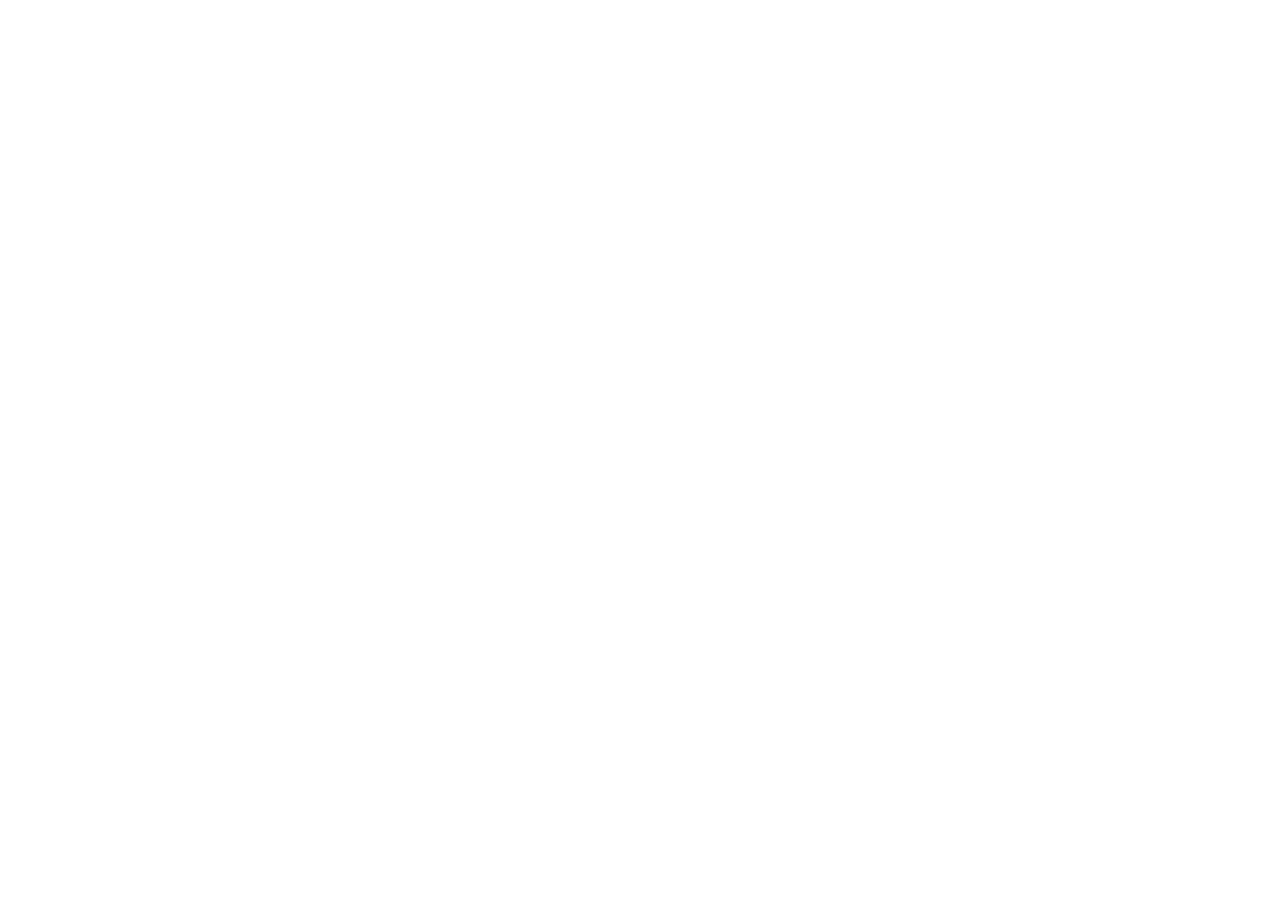
==== portfolio.html @ 8a915abc "Add portfolio page and modern-normalize" ====
<!DOCTYPE html>
<html lang="en">
<head>
  <meta charset="UTF-8">
  <meta http-equiv="X-UA-Compatible" content="IE=edge">
  <meta name="viewport" content="width=device-width, initial-scale=1.0">
  <link rel="stylesheet" href="./css/style.css">
  <title>GOIT-markup: ✨WebStudio</title>
</head>
<body>

</body>
</html>
---- css/style.css ----
@import url("./modern-normalize.css");

body {
  color: red;
}
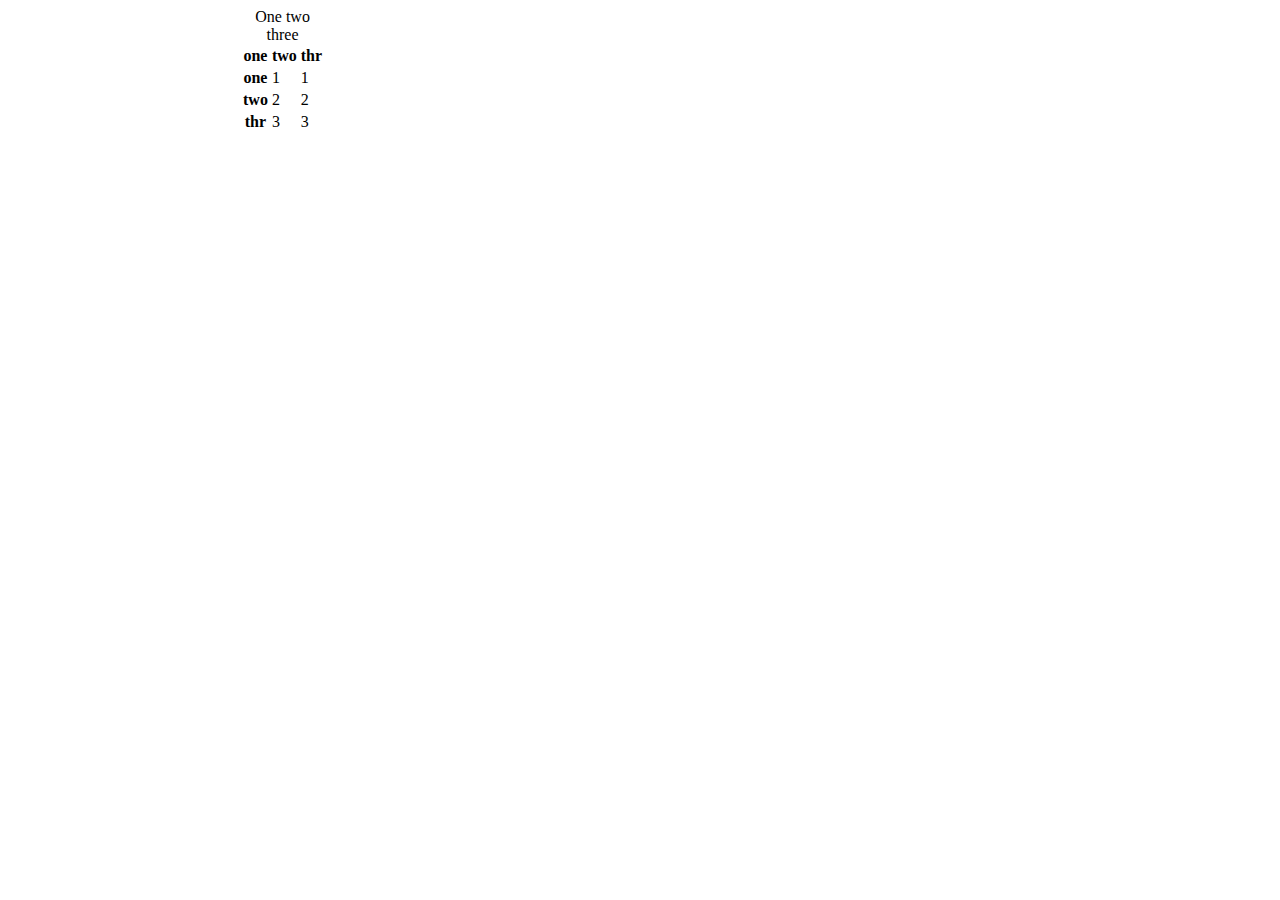
==== commit 197d04f6: "add  some information" ====
--- a/portfolio.html
+++ b/portfolio.html
@@ -1,13 +1,42 @@
 <!DOCTYPE html>
 <html lang="en">
-<head>
-  <meta charset="UTF-8">
-  <meta http-equiv="X-UA-Compatible" content="IE=edge">
-  <meta name="viewport" content="width=device-width, initial-scale=1.0">
-  <link rel="stylesheet" href="./css/style.css">
-  <title>GOIT-markup: ✨WebStudio</title>
-</head>
-<body>
-
-</body>
+  <head>
+    <meta charset="UTF-8" />
+    <meta http-equiv="X-UA-Compatible" content="IE=edge" />
+    <meta name="viewport" content="width=device-width, initial-scale=1.0" />
+    <link rel="stylesheet" href="./css/normalize.css" />
+    <link rel="stylesheet" href="./css/style.css" />
+    <title>GOIT-markup: ✨WebStudio</title>
+  </head>
+  <body>
+    <div class="container">
+      <table>
+        <caption>One two three</caption>
+        <thead>
+          <tr>
+            <th>one</th>
+            <th>two</th>
+            <th>thr</th>
+          </tr>
+        </thead>
+        <tbody>
+          <tr>
+            <th>one</th>
+            <td>1</td>
+            <td>1</td>
+          </tr>
+          <tr>
+            <th>two</th>
+            <td>2</td>
+            <td>2</td>
+          </tr>
+          <tr>
+            <th>thr</th>
+            <td>3</td>
+            <td>3</td>
+          </tr>
+        </tbody>
+      </table>
+    </div>
+  </body>
 </html>
--- a/css/style.css
+++ b/css/style.css
@@ -1,5 +1,35 @@
-@import url("./modern-normalize.css");
+.container {
+  width: 800px;
+  margin-left: auto;
+  margin-right: auto;
+}
 
-body {
-  color: red;
+.declaration-order {
+  /* Позиционирование */
+  position: absolute;
+  top: 0;
+  right: 0;
+  bottom: 0;
+  left: 0;
+  z-index: 100;
+
+  /* Блочная модель */
+  display: block;
+  float: right;
+  width: 100px;
+  height: 100px;
+
+  /* Типографика */
+  font: normal 13px 'Helvetica Neue', sans-serif;
+  line-height: 1.5;
+  color: #333;
+  text-align: center;
+
+  /* Отображение */
+  background-color: #f5f5f5;
+  border: 1px solid #e5e5e5;
+  border-radius: 3px;
+
+  /* Прочее */
+  opacity: 1;
 }
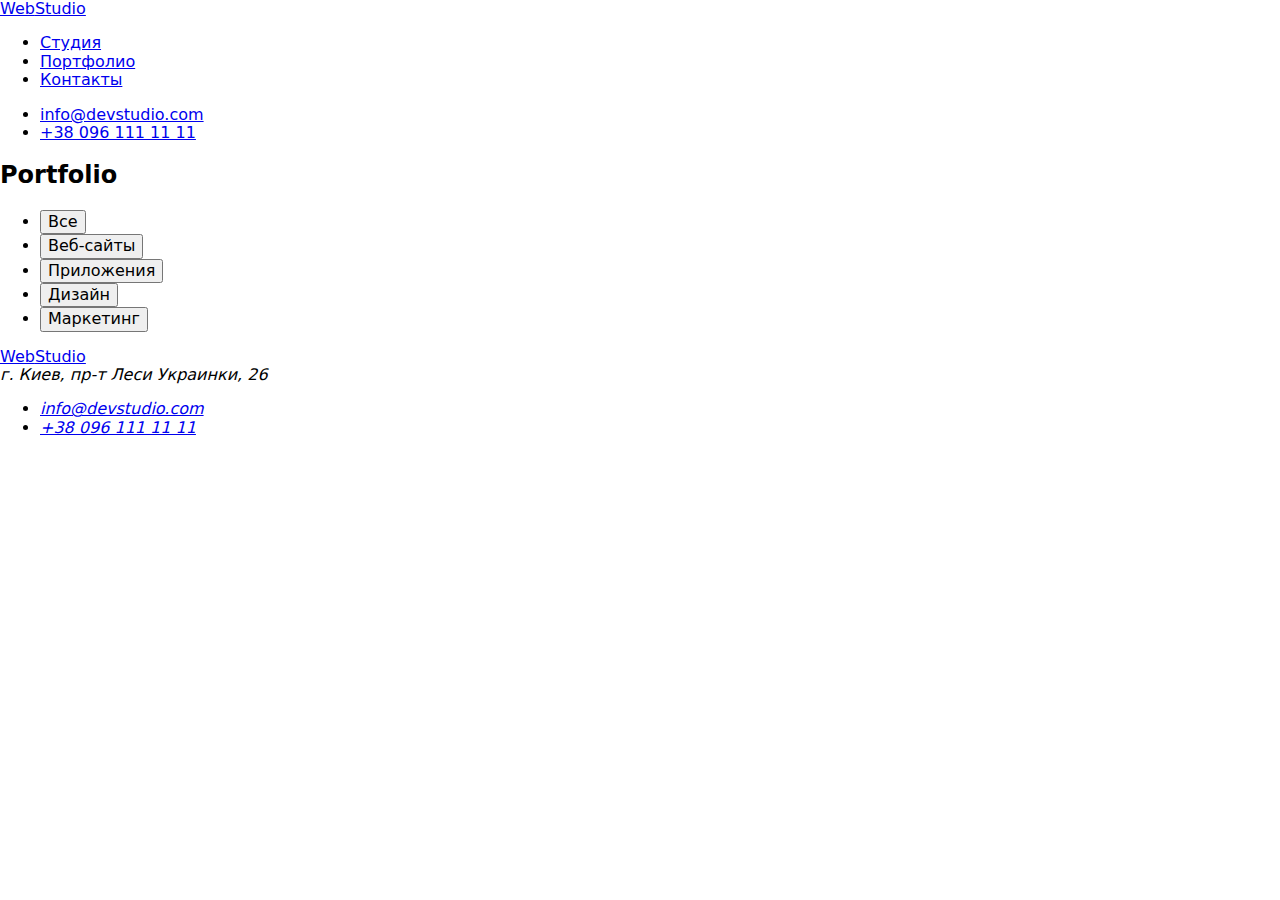
==== commit 4b0d75f5: "(Closed #8) Add section filter" ====
--- a/portfolio.html
+++ b/portfolio.html
@@ -4,39 +4,80 @@
     <meta charset="UTF-8" />
     <meta http-equiv="X-UA-Compatible" content="IE=edge" />
     <meta name="viewport" content="width=device-width, initial-scale=1.0" />
-    <link rel="stylesheet" href="./css/normalize.css" />
+
+    <link rel="preconnect" href="https://fonts.googleapis.com" />
+    <link rel="preconnect" href="https://fonts.gstatic.com" crossorigin />
+
+    <link rel="stylesheet" href="./css/modern-normalize.css" />
     <link rel="stylesheet" href="./css/style.css" />
-    <title>GOIT-markup: ✨WebStudio</title>
+
+    <title>GOIT-markup: 💯Portfolio</title>
   </head>
   <body>
-    <div class="container">
-      <table>
-        <caption>One two three</caption>
-        <thead>
-          <tr>
-            <th>one</th>
-            <th>two</th>
-            <th>thr</th>
-          </tr>
-        </thead>
-        <tbody>
-          <tr>
-            <th>one</th>
-            <td>1</td>
-            <td>1</td>
-          </tr>
-          <tr>
-            <th>two</th>
-            <td>2</td>
-            <td>2</td>
-          </tr>
-          <tr>
-            <th>thr</th>
-            <td>3</td>
-            <td>3</td>
-          </tr>
-        </tbody>
-      </table>
-    </div>
+    <!-- Header start -->
+    <header class="page-header">
+      <nav class="page-nav">
+        <a href="/" class="webstudio-logo-link"><span>Web</span>Studio</a>
+        <ul class="nav-list">
+          <li class="nav-list-item">
+            <a href="#" class="nav-link">Студия</a>
+          </li>
+          <li class="nav-list-item">
+            <a href="#" class="nav-link">Портфолио</a>
+          </li>
+          <li class="nav-list-item">
+            <a href="#" class="nav-link">Контакты</a>
+          </li>
+        </ul>
+      </nav>
+      <ul class="contacts-list">
+        <li class="contact-list-item">
+          <a href="mailto:info@devstudio.com" class="contact-link email-link">info@devstudio.com</a>
+        </li>
+        <li class="contact-list-item">
+          <a href="tel:+380961111111" class="contact-link tel-link">+38 096 111 11 11</a>
+        </li>
+      </ul>
+    </header>
+    <!-- Header end -->
+    <main class="main-content">
+      <section class="portfolio">
+        <h2 class="portfolio-title vissually-hidden">Portfolio</h2>
+        <ul class="portfolio-nav-list">
+          <li class="portfolio-nav-list-item">
+            <button class="btn portfolio-nav-button" type="button">Все</button>
+          </li>
+          <li class="portfolio-nav-list-item">
+            <button class="btn portfolio-nav-button" type="button">Веб-сайты</button>
+          </li>
+          <li class="portfolio-nav-list-item">
+            <button class="btn portfolio-nav-button" type="button">Приложения</button>
+          </li>
+          <li class="portfolio-nav-list-item">
+            <button class="btn portfolio-nav-button" type="button">Дизайн</button>
+          </li>
+          <li class="portfolio-nav-list-item">
+            <button class="btn portfolio-nav-button" type="button">Маркетинг</button>
+          </li>
+        </ul>
+
+    </main>
+
+    <!-- footer start -->
+    <footer class="page-footer">
+      <a href="/" class="webstudio-logo-link"><span>Web</span>Studio</a>
+      <address>
+        г. Киев, пр-т Леси Украинки, 26
+        <ul class="contacts-list">
+          <li class="contact-list-item">
+            <a href="mailto:info@devstudio.com" class="contact-link email-link">info@devstudio.com</a>
+          </li>
+          <li class="contact-list-item">
+            <a href="tel:+380961111111" class="contact-link tel-link">+38 096 111 11 11</a>
+          </li>
+        </ul>
+      </address>
+    </footer>
+    <!-- footer end -->
   </body>
 </html>
--- a/css/style.css
+++ b/css/style.css
@@ -1,35 +1,10 @@
-.container {
-  width: 800px;
-  margin-left: auto;
-  margin-right: auto;
+:root {
+  --white-color: #fff;
+  --black-color: #000;
+  --main-footer-color: var(--black-color);
 }
 
-.declaration-order {
-  /* Позиционирование */
-  position: absolute;
-  top: 0;
-  right: 0;
-  bottom: 0;
-  left: 0;
-  z-index: 100;
 
-  /* Блочная модель */
-  display: block;
-  float: right;
-  width: 100px;
-  height: 100px;
-
-  /* Типографика */
-  font: normal 13px 'Helvetica Neue', sans-serif;
-  line-height: 1.5;
-  color: #333;
-  text-align: center;
-
-  /* Отображение */
-  background-color: #f5f5f5;
-  border: 1px solid #e5e5e5;
-  border-radius: 3px;
-
-  /* Прочее */
-  opacity: 1;
+body {
+  color: var(--main-footer-color);
 }
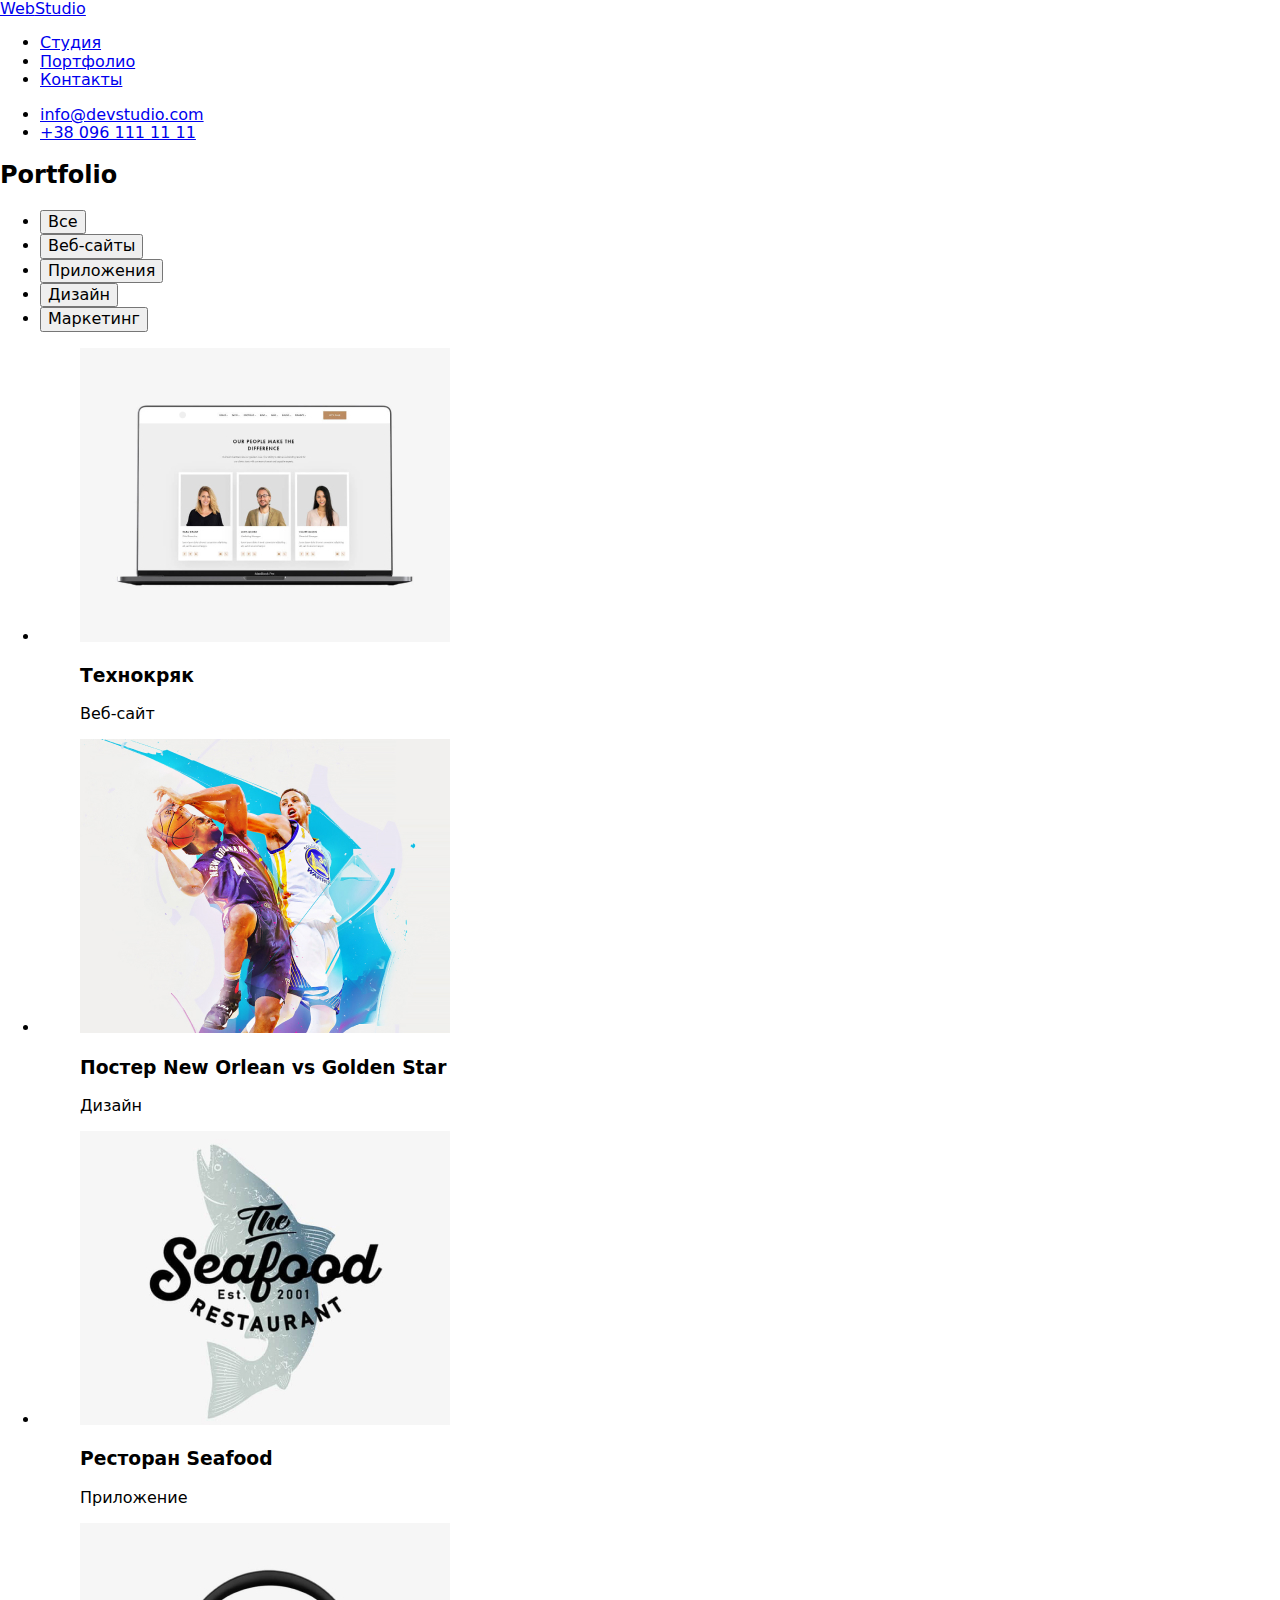
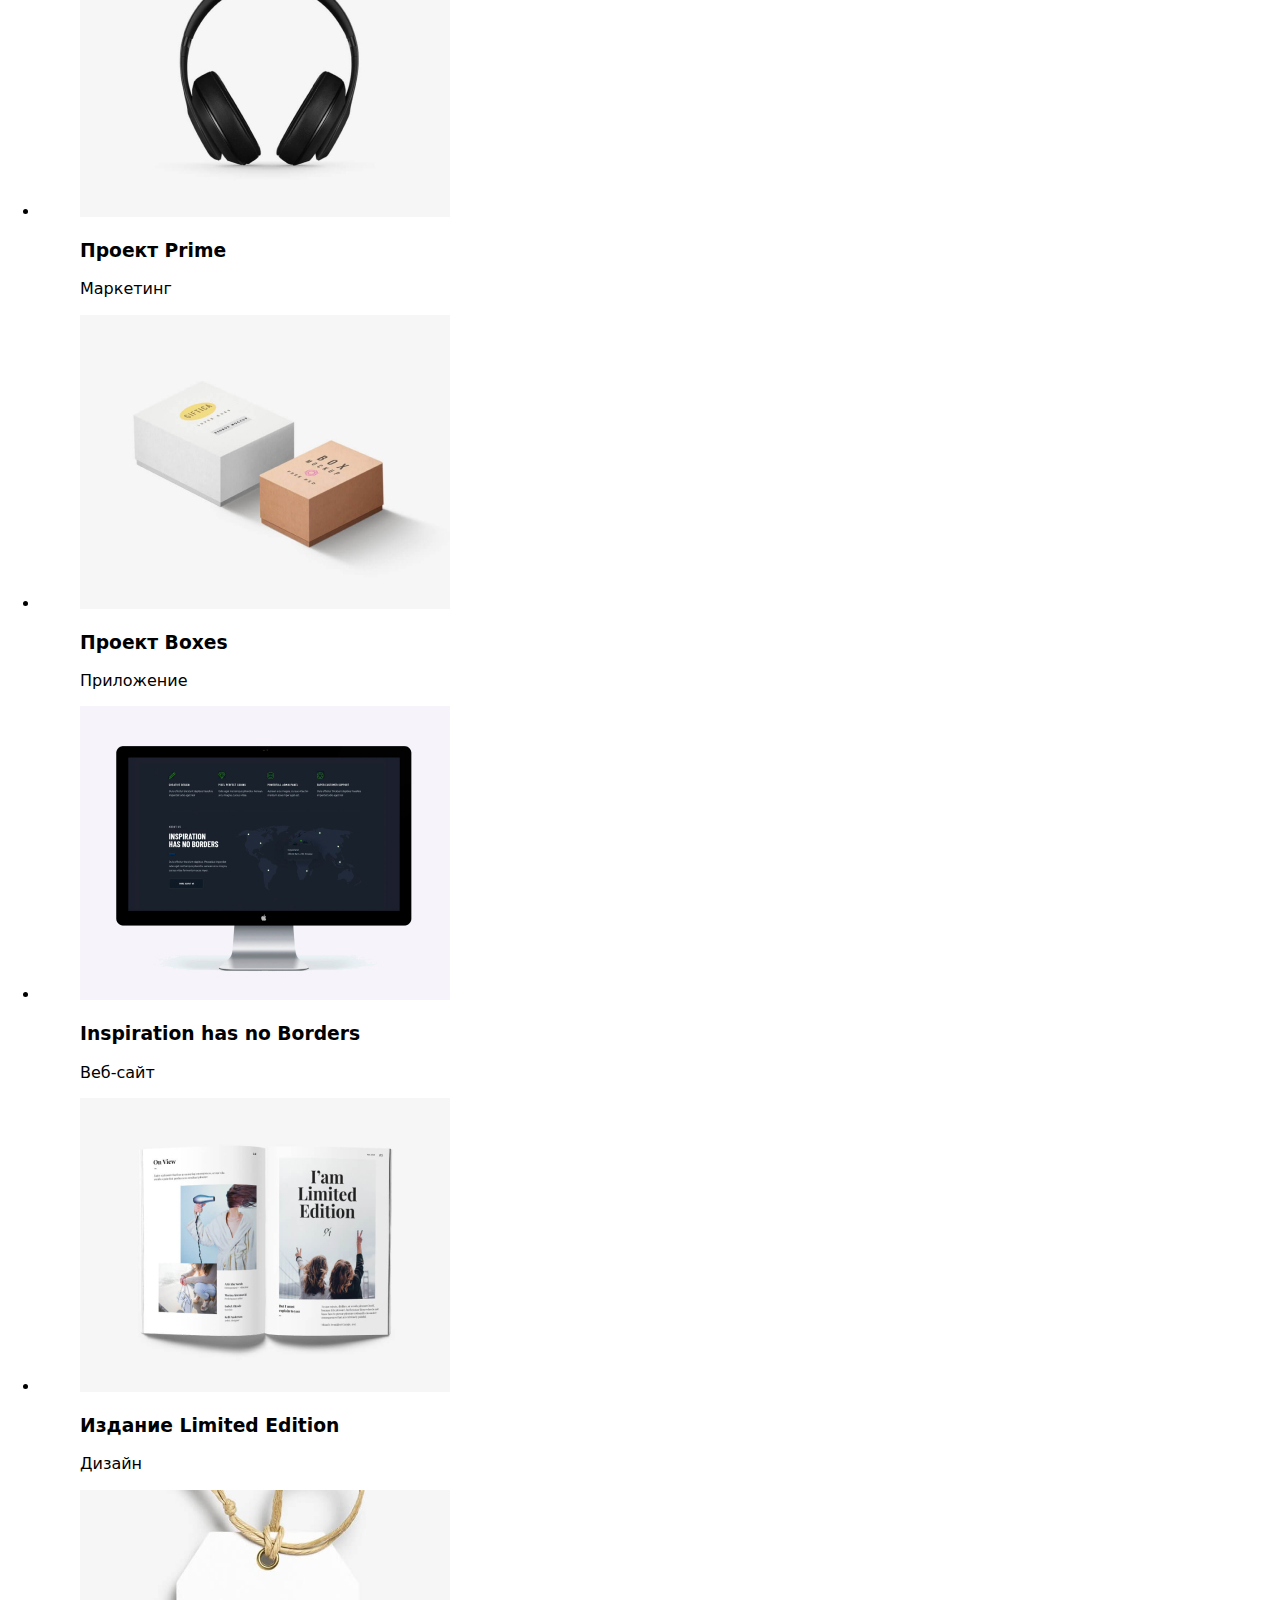
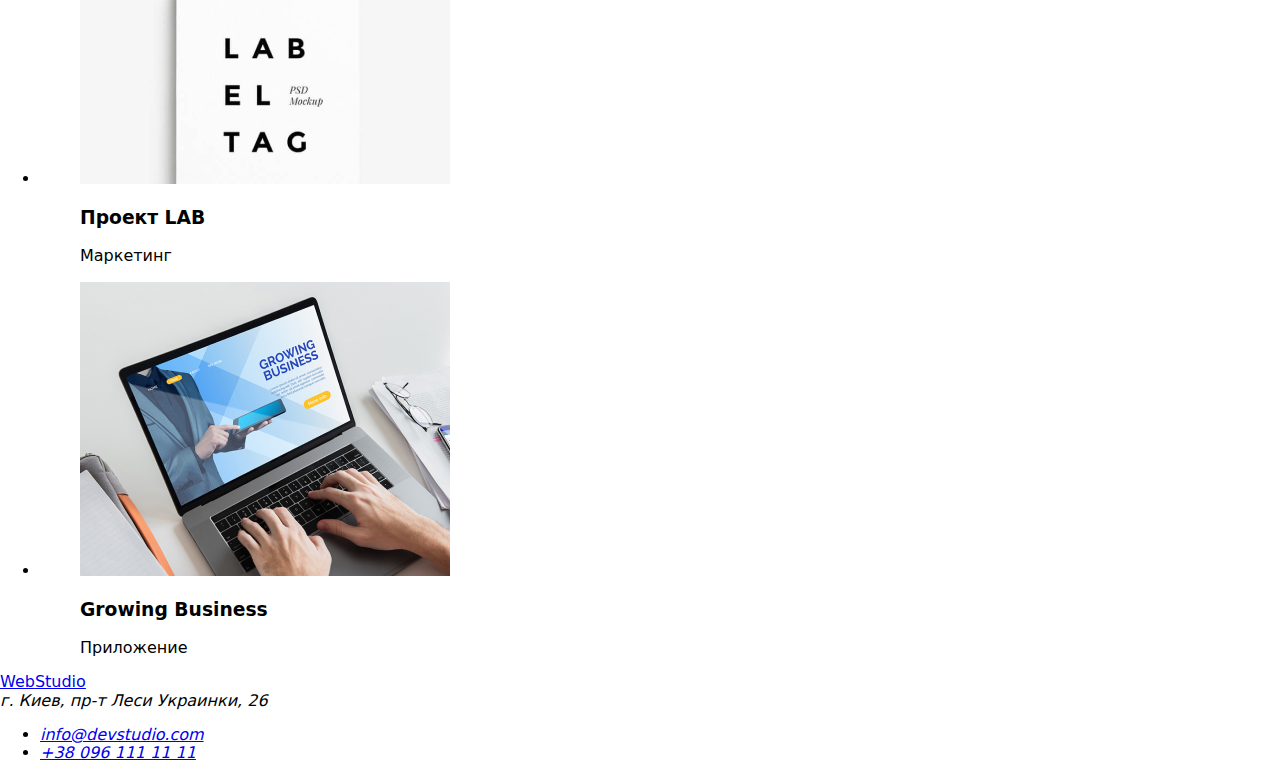
==== commit 1cf72190: "(Closed #8) Add relative link address" ====
--- a/portfolio.html
+++ b/portfolio.html
@@ -20,10 +20,10 @@
         <a href="/" class="webstudio-logo-link"><span>Web</span>Studio</a>
         <ul class="nav-list">
           <li class="nav-list-item">
-            <a href="#" class="nav-link">Студия</a>
+            <a href="./index.html" class="nav-link">Студия</a>
           </li>
           <li class="nav-list-item">
-            <a href="#" class="nav-link">Портфолио</a>
+            <a href="./portfolio.html" class="nav-link">Портфолио</a>
           </li>
           <li class="nav-list-item">
             <a href="#" class="nav-link">Контакты</a>
@@ -61,6 +61,171 @@
           </li>
         </ul>
 
+        <ul class="project-cards">
+          <!-- 1 card -->
+          <li class="project-cards-item">
+            <figure class="card project-card">
+              <img
+                src="./images/our-projects/prj-techno-crack_370x294.jpg"
+                alt="Страница сайта Технокряк"
+                class="card-img project-img"
+                width="370"
+                height="294"
+              />
+
+              <figcaption class="project-info">
+                <h3 class="project-name">Технокряк</h3>
+                <p class="project-category">Веб-сайт</p>
+              </figcaption>
+            </figure>
+          </li>
+
+          <!-- 2 card -->
+          <li class="project-cards-item">
+            <figure class="card project-card">
+              <img
+                src="./images/our-projects/prj-basketball-poster_370x294.jpg"
+                alt="Постер баскетбольного матча"
+                class="card-img project-img"
+                width="370"
+                height="294"
+              />
+
+              <figcaption class="project-info">
+                <h3 class="project-name">Постер New Orlean vs Golden Star</h3>
+                <p class="project-category">Дизайн</p>
+              </figcaption>
+            </figure>
+          </li>
+
+          <!-- 3 card -->
+          <li class="project-cards-item">
+            <figure class="card project-card">
+              <img
+                src="./images/our-projects/prj-seafood-restaurant_370x294.jpg"
+                alt="Логотип ресторана Seafood"
+                class="card-img project-img"
+                width="370"
+                height="294"
+              />
+
+              <figcaption class="project-info">
+                <h3 class="project-name">Ресторан Seafood</h3>
+                <p class="project-category">Приложение</p>
+              </figcaption>
+            </figure>
+          </li>
+
+          <!-- 4 card -->
+          <li class="project-cards-item">
+            <figure class="card project-card">
+              <img
+                src="./images/our-projects/prj-headphones-prime_370x294.jpg"
+                alt="Наушники Prime"
+                class="card-img project-img"
+                width="370"
+                height="294"
+              />
+
+              <figcaption class="project-info">
+                <h3 class="project-name">Проект Prime</h3>
+                <p class="project-category">Маркетинг</p>
+              </figcaption>
+            </figure>
+          </li>
+
+          <!-- 5 card -->
+          <li class="project-cards-item">
+            <figure class="card project-card">
+              <img
+                src="./images/our-projects/prj-boxes_370x294.jpg"
+                alt="Две красивые упаковки"
+                class="card-img project-img"
+                width="370"
+                height="294"
+              />
+
+              <figcaption class="project-info">
+                <h3 class="project-name">Проект Boxes</h3>
+                <p class="project-category">Приложение</p>
+              </figcaption>
+            </figure>
+          </li>
+
+          <!-- 6 card -->
+          <li class="project-cards-item">
+            <figure class="card project-card">
+              <img
+                src="./images/our-projects/prj-website-noborders_370x294.jpg"
+                alt="Страница сайта Inspiration has no Borders"
+                class="card-img project-img"
+                width="370"
+                height="294"
+              />
+
+              <figcaption class="project-info">
+                <h3 class="project-name">Inspiration has no Borders</h3>
+                <p class="project-category">Веб-сайт</p>
+              </figcaption>
+            </figure>
+          </li>
+
+          <!-- 7 card -->
+          <li class="project-cards-item">
+            <figure class="card project-card">
+              <img
+                src="./images/our-projects/prj-limited-edition_370x294.jpg"
+                alt="Разворот журнала Limited Edition"
+                class="card-img project-img"
+                width="370"
+                height="294"
+              />
+
+              <figcaption class="project-info">
+                <h3 class="project-name">Издание Limited Edition</h3>
+                <p class="project-category">Дизайн</p>
+              </figcaption>
+            </figure>
+          </li>
+
+          <!-- 8 card -->
+          <li class="project-cards-item">
+            <figure class="card project-card">
+              <img
+                src="./images/our-projects/prj-label-tag_370x294.jpg"
+                alt="Название бренда LAB на лейбле"
+                class="card-img project-img"
+                width="370"
+                height="294"
+              />
+
+              <figcaption class="project-info">
+                <h3 class="project-name">Проект LAB</h3>
+                <p class="project-category">Маркетинг</p>
+              </figcaption>
+            </figure>
+          </li>
+
+          <!-- 9 card -->
+
+          <li class="project-cards-item">
+            <figure class="card project-card">
+              <img
+                src="./images/our-projects/prj-growing-business_370x294.jpg"
+                alt="Страница приложения Growing Business"
+                class="card-img project-img"
+                width="370"
+                height="294"
+              />
+
+              <figcaption class="project-info">
+                <h3 class="project-name">Growing Business</h3>
+                <p class="project-category">Приложение</p>
+              </figcaption>
+            </figure>
+          </li>
+        </ul>
+      </section>
     </main>
 
     <!-- footer start -->
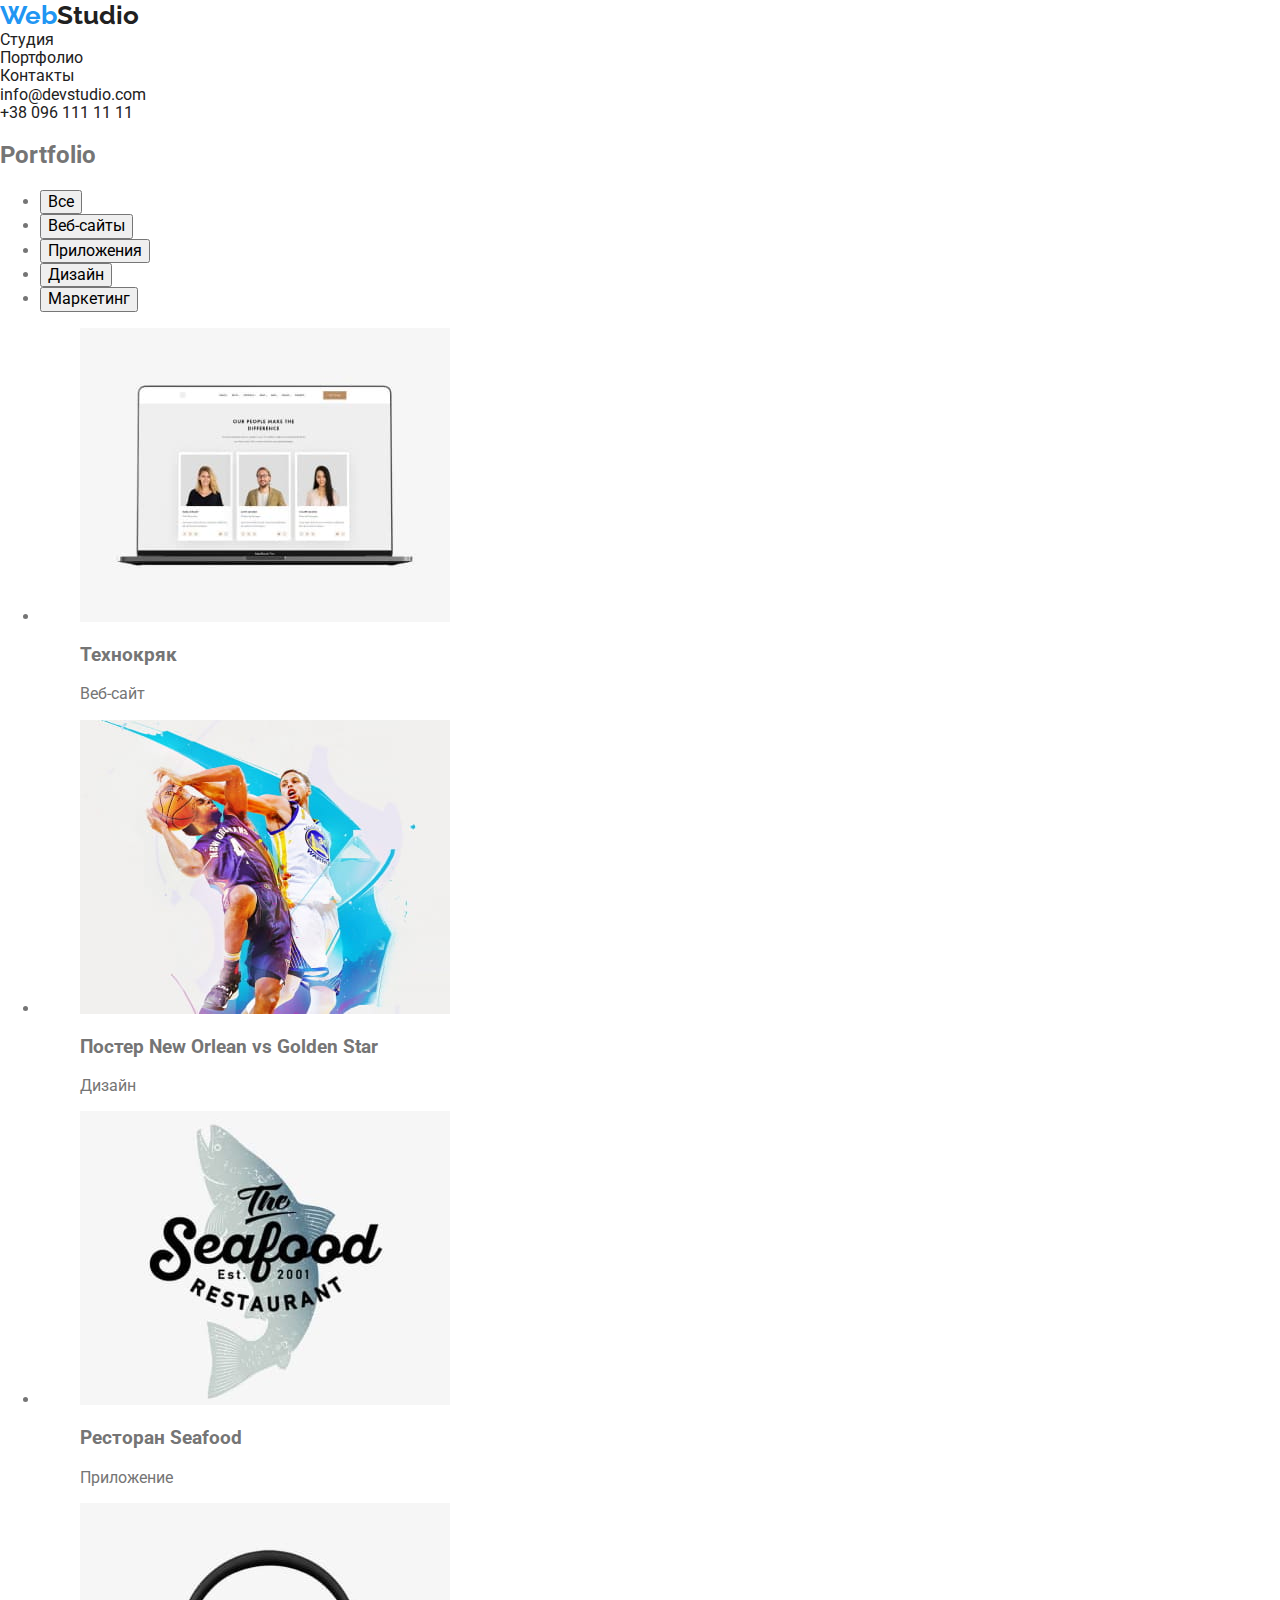
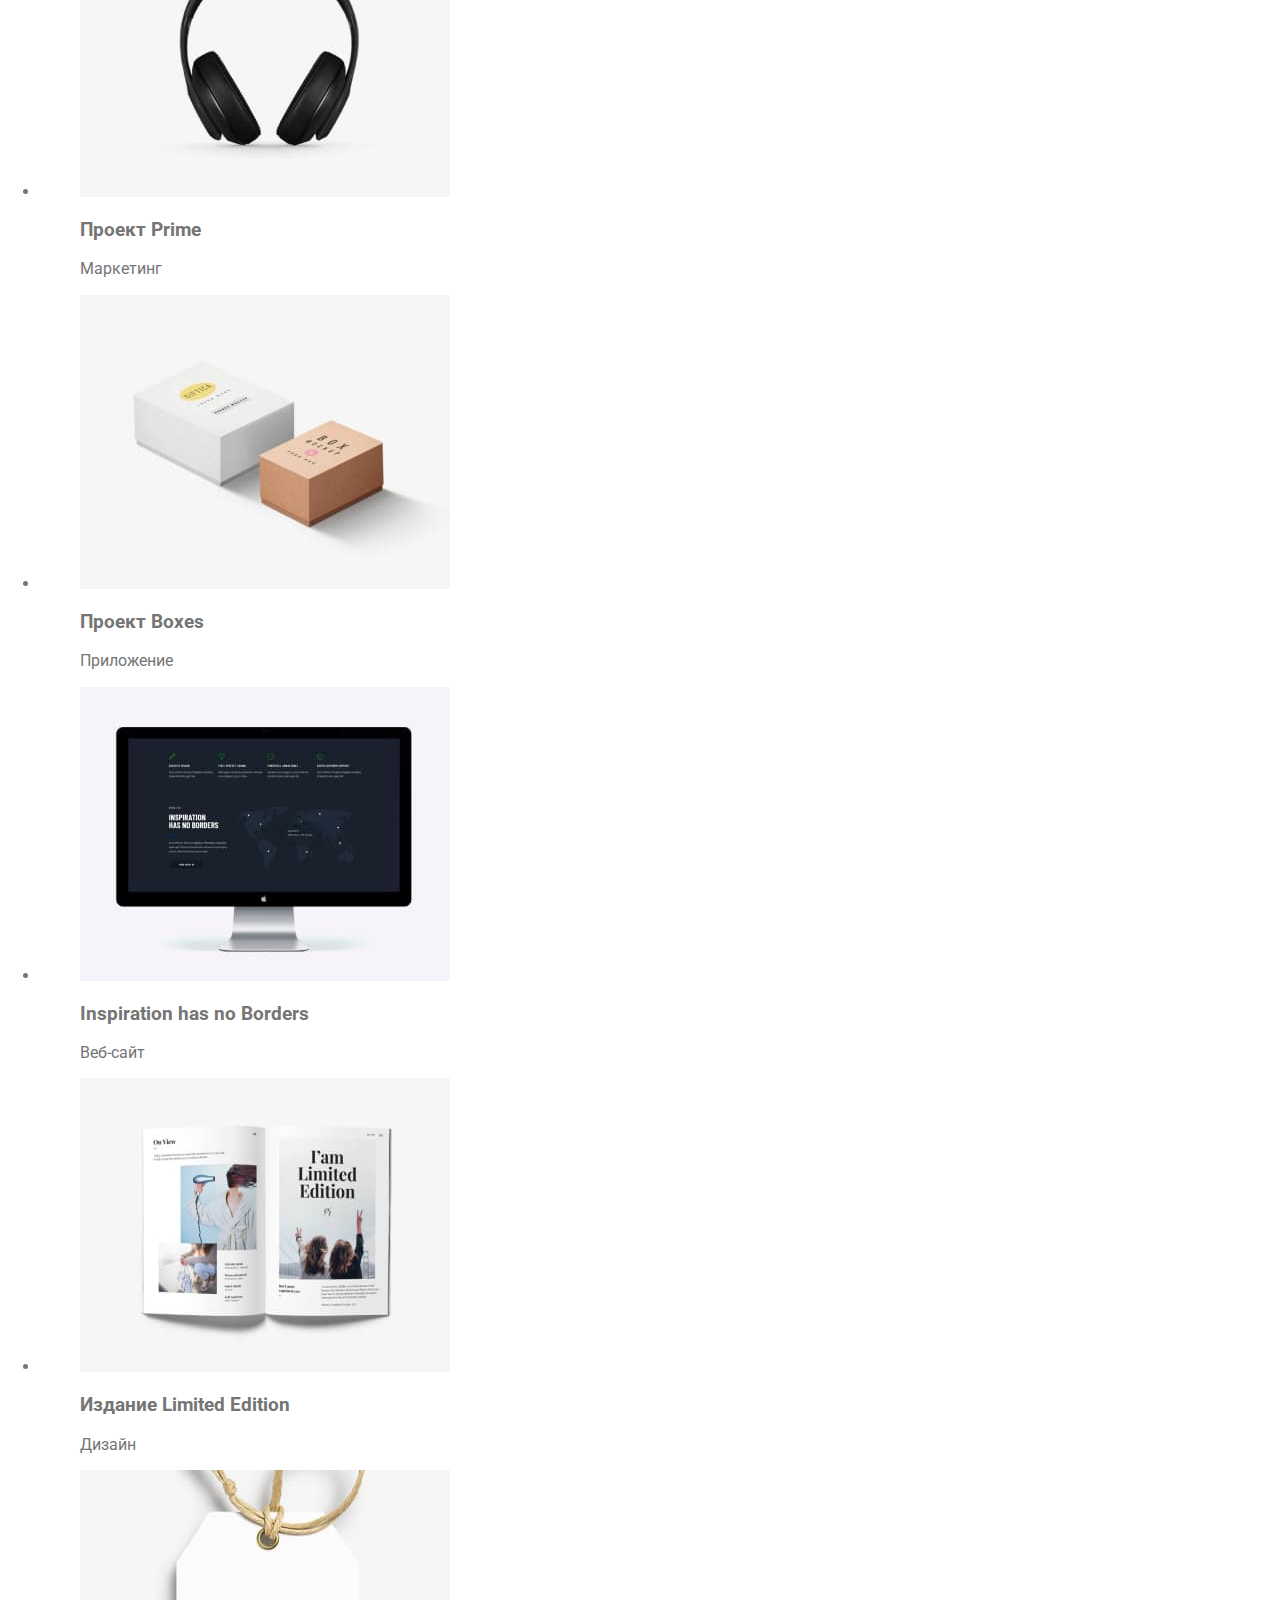
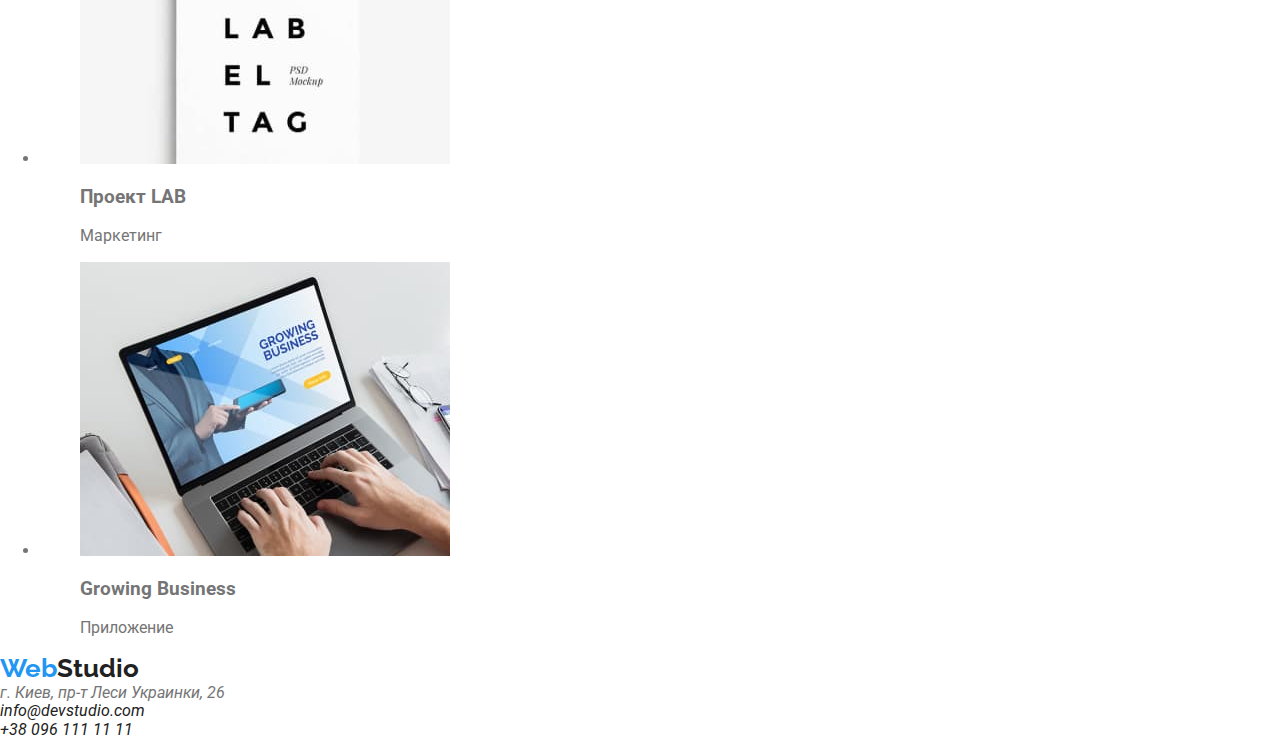
==== commit 74ac165d: "start css" ====
--- a/portfolio.html
+++ b/portfolio.html
@@ -8,6 +8,9 @@
     <link rel="preconnect" href="https://fonts.googleapis.com" />
     <link rel="preconnect" href="https://fonts.gstatic.com" crossorigin />
 
+    <!-- todo: add to index -->
+    <link href="https://fonts.googleapis.com/css2?family=Raleway:wght@700&family=Roboto:wght@400;500;700;900&display=swap" rel="stylesheet">
+
     <link rel="stylesheet" href="./css/modern-normalize.css" />
     <link rel="stylesheet" href="./css/style.css" />
 
@@ -17,7 +20,7 @@
     <!-- Header start -->
     <header class="page-header">
       <nav class="page-nav">
-        <a href="/" class="webstudio-logo-link"><span>Web</span>Studio</a>
+        <a href="./index.html" class="webstudio-logo-link"><span>Web</span>Studio</a>
         <ul class="nav-list">
           <li class="nav-list-item">
             <a href="./index.html" class="nav-link">Студия</a>
--- a/css/style.css
+++ b/css/style.css
@@ -1,10 +1,50 @@
 :root {
   --white-color: #fff;
   --black-color: #000;
+  --font-main-color: #757575;
+  --font-accent-color: #2196f3;
+  --font-accent-secodary-color: #212121;
+  --background-dark-color: #2F303A;
+  --background-light-color: #F5F4FA;
+  --main-font-family: 'Roboto', 'Segoe UI', Tahoma, Geneva, Verdana, sans-serif;
+  --accent-font-family: 'Raleway', 'Segoe UI', Tahoma, Geneva, Verdana, sans-serif;
   --main-footer-color: var(--black-color);
+  --main-font-size: 16px;
 }
 
 
 body {
-  color: var(--main-footer-color);
+  font-family: var(--main-font-family);
+  font-size: var(--main-font-size);
+  color: var(--font-main-color);
 }
+
+.page-header a,
+.page-footer a {
+  text-decoration: none;
+}
+
+.webstudio-logo-link {
+  color: var(--font-accent-secodary-color);
+  font-family: var(--accent-font-family);
+  font-size: 26px;
+  line-height: 1.175;
+  font-weight: 700;
+}
+
+.webstudio-logo-link span {
+  color: var(--font-accent-color);
+}
+
+.nav-link,
+.contact-link  {
+  color: var(--font-accent-secodary-color);
+}
+
+.nav-list,
+.contacts-list {
+  list-style: none;
+  margin-top: 0;
+  margin-bottom: 0;
+  padding-left: 0;
+}
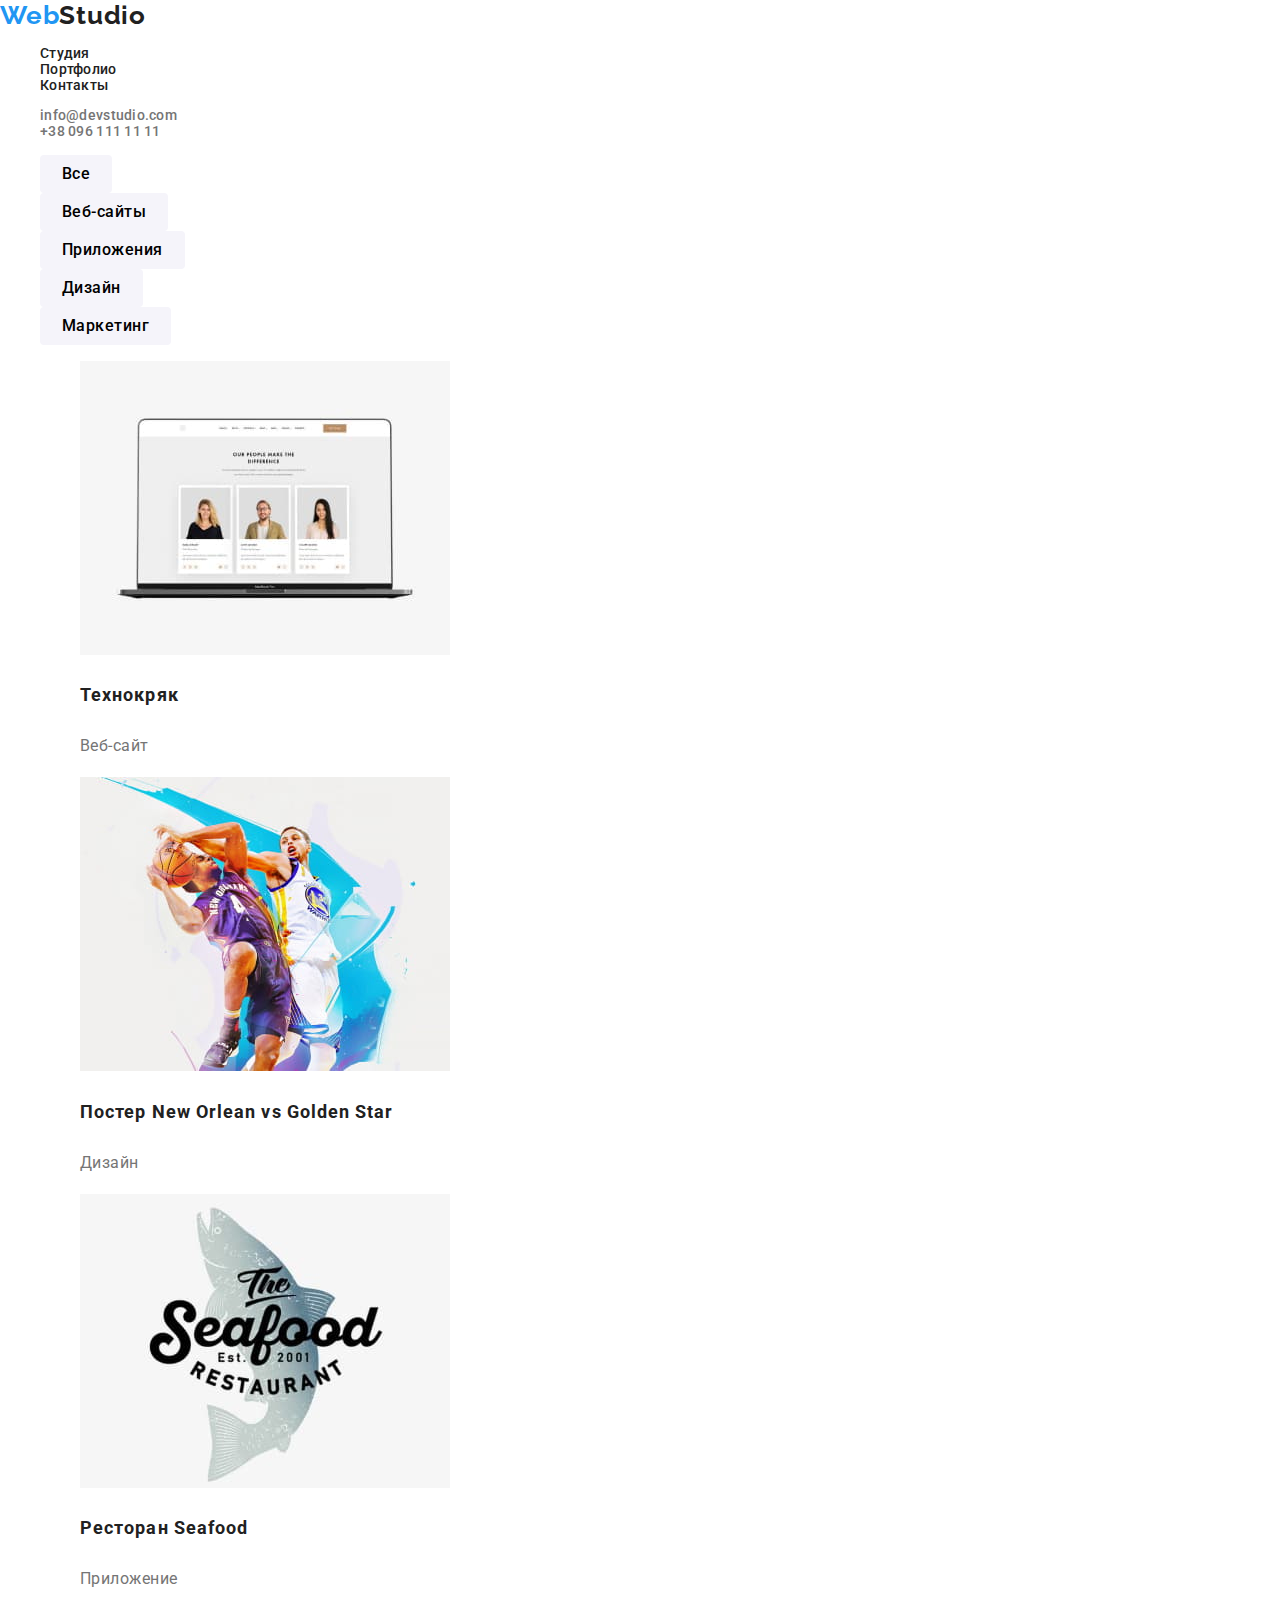
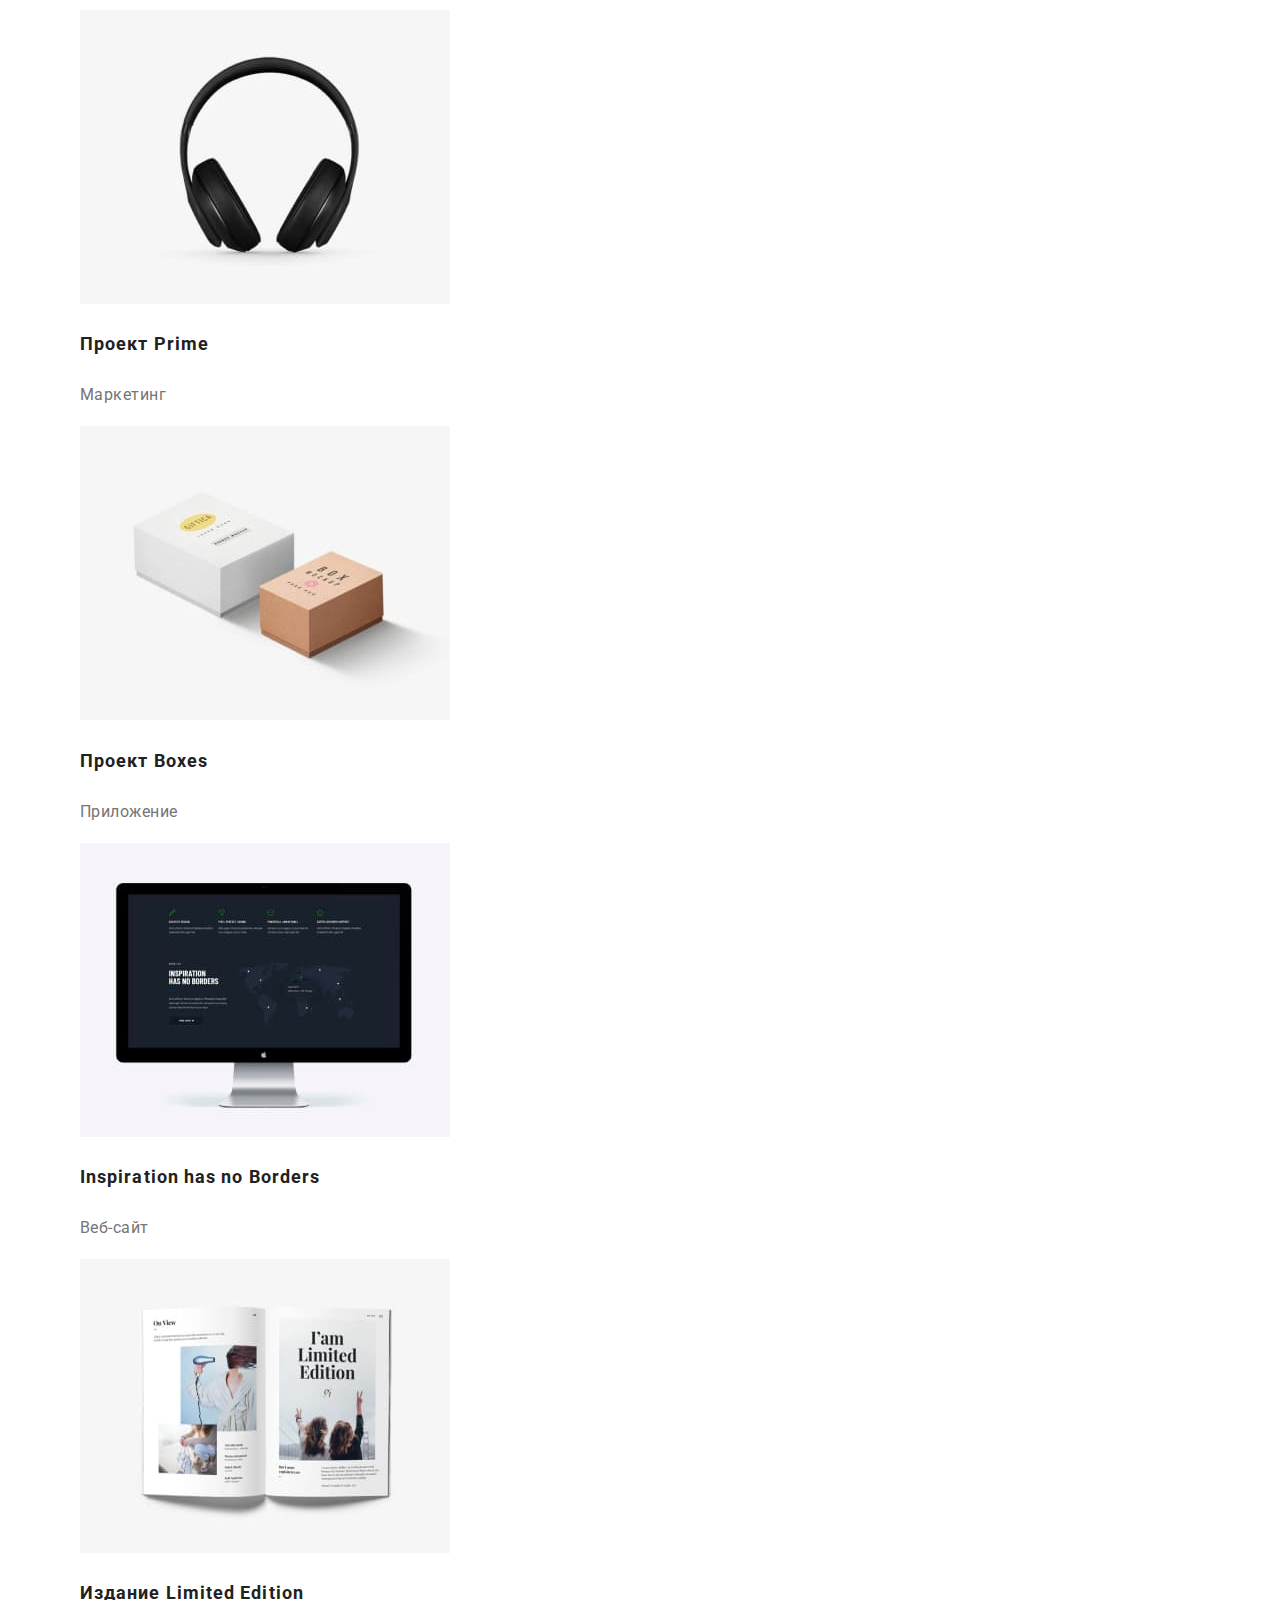
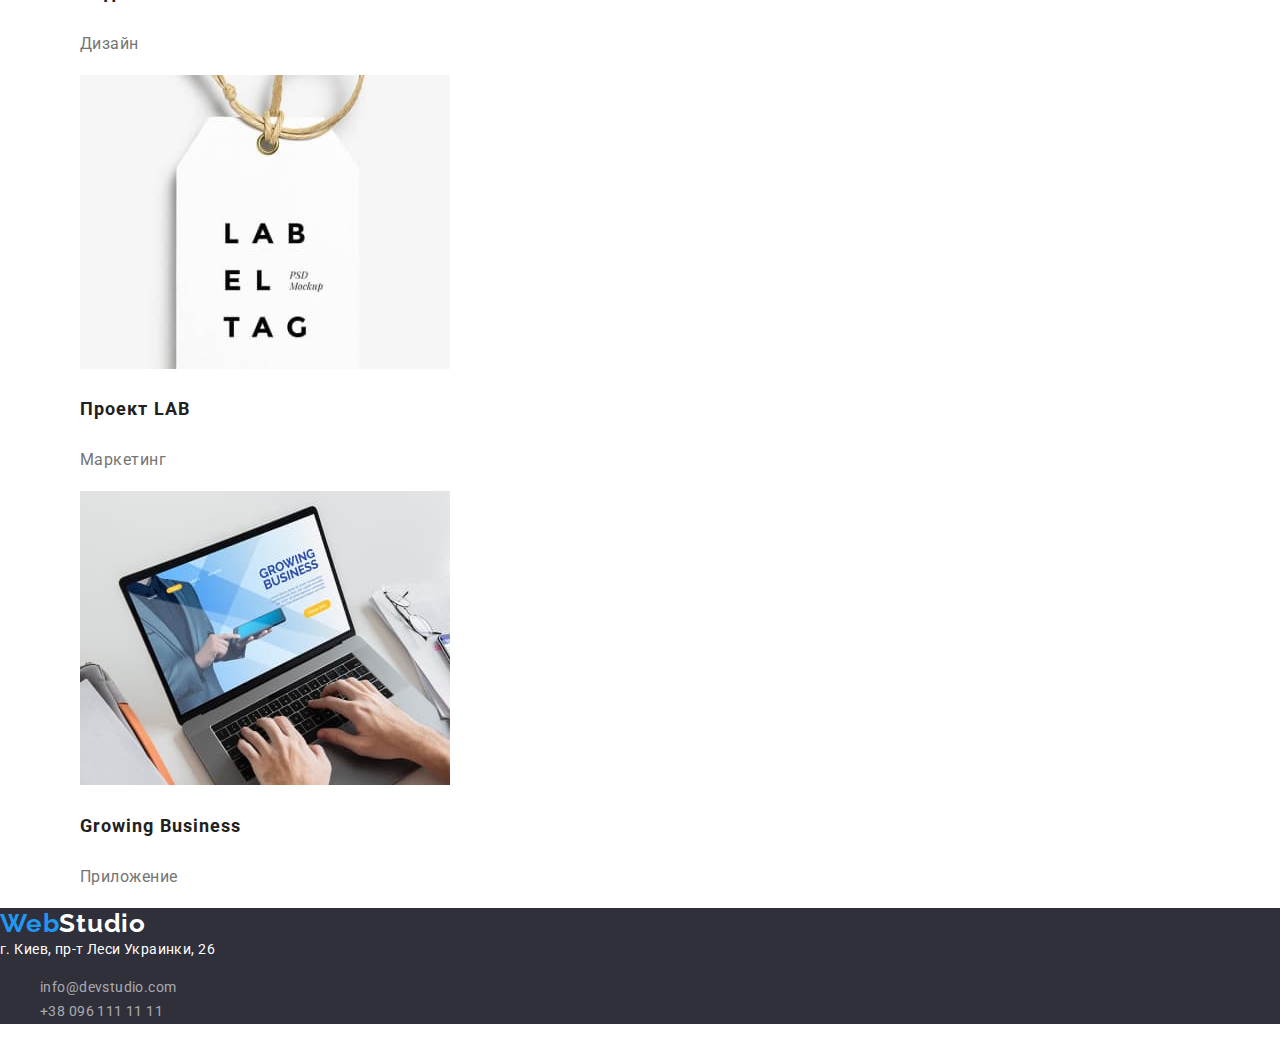
==== commit 934c11ac: "First submit" ====
--- a/portfolio.html
+++ b/portfolio.html
@@ -5,11 +5,13 @@
     <meta http-equiv="X-UA-Compatible" content="IE=edge" />
     <meta name="viewport" content="width=device-width, initial-scale=1.0" />
 
-    <link rel="preconnect" href="https://fonts.googleapis.com" />
-    <link rel="preconnect" href="https://fonts.gstatic.com" crossorigin />
-
-    <!-- todo: add to index -->
+
+    <link rel="preconnect" href="https://fonts.googleapis.com">
+    <link rel="preconnect" href="https://fonts.gstatic.com" crossorigin>
+    <!-- todo: add to portfolio -->
     <link href="https://fonts.googleapis.com/css2?family=Raleway:wght@700&family=Roboto:wght@400;500;700;900&display=swap" rel="stylesheet">
+
+
 
     <link rel="stylesheet" href="./css/modern-normalize.css" />
     <link rel="stylesheet" href="./css/style.css" />
@@ -19,48 +21,49 @@
   <body>
     <!-- Header start -->
     <header class="page-header">
-      <nav class="page-nav">
-        <a href="./index.html" class="webstudio-logo-link"><span>Web</span>Studio</a>
-        <ul class="nav-list">
-          <li class="nav-list-item">
-            <a href="./index.html" class="nav-link">Студия</a>
-          </li>
-          <li class="nav-list-item">
-            <a href="./portfolio.html" class="nav-link">Портфолио</a>
-          </li>
-          <li class="nav-list-item">
-            <a href="#" class="nav-link">Контакты</a>
+      <nav class="header-nav">
+        <a href="./index.html" class="webstudio-logo-link dark"><span>Web</span>Studio</a>
+        <ul class="header-nav-list">
+          <li class="header-nav-item">
+            <a href="./index.html" class="link nav-link">Студия</a>
+          </li>
+          <li class="header-nav-item">
+            <a href="./portfolio.html" class="link nav-link">Портфолио</a>
+          </li>
+          <li class="header-nav-item">
+            <a href="#" class="link nav-link">Контакты</a>
           </li>
         </ul>
       </nav>
-      <ul class="contacts-list">
-        <li class="contact-list-item">
-          <a href="mailto:info@devstudio.com" class="contact-link email-link">info@devstudio.com</a>
+      <ul class="header-contacts">
+        <li class="header-contacts-item">
+          <a href="mailto:info@devstudio.com" class="link contact-link email">info@devstudio.com</a>
         </li>
-        <li class="contact-list-item">
-          <a href="tel:+380961111111" class="contact-link tel-link">+38 096 111 11 11</a>
+        <li class="header-contacts-item">
+          <a href="tel:+380961111111" class="link contact-link phone">+38 096 111 11 11</a>
         </li>
       </ul>
     </header>
     <!-- Header end -->
+
     <main class="main-content">
       <section class="portfolio">
-        <h2 class="portfolio-title vissually-hidden">Portfolio</h2>
+        <h2 class="portfolio-title visually-hidden">Portfolio</h2>
         <ul class="portfolio-nav-list">
           <li class="portfolio-nav-list-item">
-            <button class="btn portfolio-nav-button" type="button">Все</button>
-          </li>
-          <li class="portfolio-nav-list-item">
-            <button class="btn portfolio-nav-button" type="button">Веб-сайты</button>
-          </li>
-          <li class="portfolio-nav-list-item">
-            <button class="btn portfolio-nav-button" type="button">Приложения</button>
-          </li>
-          <li class="portfolio-nav-list-item">
-            <button class="btn portfolio-nav-button" type="button">Дизайн</button>
-          </li>
-          <li class="portfolio-nav-list-item">
-            <button class="btn portfolio-nav-button" type="button">Маркетинг</button>
+            <button class="btn light-btn" type="button">Все</button>
+          </li>
+          <li class="portfolio-nav-list-item">
+            <button class="btn light-btn" type="button">Веб-сайты</button>
+          </li>
+          <li class="portfolio-nav-list-item">
+            <button class="btn light-btn" type="button">Приложения</button>
+          </li>
+          <li class="portfolio-nav-list-item">
+            <button class="btn light-btn" type="button">Дизайн</button>
+          </li>
+          <li class="portfolio-nav-list-item">
+            <button class="btn light-btn" type="button">Маркетинг</button>
           </li>
         </ul>
 
@@ -232,16 +235,16 @@
     </main>
 
     <!-- footer start -->
-    <footer class="page-footer">
-      <a href="/" class="webstudio-logo-link"><span>Web</span>Studio</a>
-      <address>
+    <footer class="page-footer dark-bg">
+      <a href="./index.html" class="webstudio-logo-link light"><span>Web</span>Studio</a>
+      <address class="footer-address">
         г. Киев, пр-т Леси Украинки, 26
         <ul class="contacts-list">
           <li class="contact-list-item">
-            <a href="mailto:info@devstudio.com" class="contact-link email-link">info@devstudio.com</a>
+            <a href="mailto:info@devstudio.com" class="link contact-link email">info@devstudio.com</a>
           </li>
           <li class="contact-list-item">
-            <a href="tel:+380961111111" class="contact-link tel-link">+38 096 111 11 11</a>
+            <a href="tel:+380961111111" class="link contact-link phone">+38 096 111 11 11</a>
           </li>
         </ul>
       </address>
--- a/css/style.css
+++ b/css/style.css
@@ -2,49 +2,252 @@
   --white-color: #fff;
   --black-color: #000;
   --font-main-color: #757575;
+  --font-light-color: var(--white-color);
   --font-accent-color: #2196f3;
   --font-accent-secodary-color: #212121;
-  --background-dark-color: #2F303A;
-  --background-light-color: #F5F4FA;
+  --background-dark-color: #2f303a;
+  --background-light-color: #f5f4fa;
   --main-font-family: 'Roboto', 'Segoe UI', Tahoma, Geneva, Verdana, sans-serif;
   --accent-font-family: 'Raleway', 'Segoe UI', Tahoma, Geneva, Verdana, sans-serif;
   --main-footer-color: var(--black-color);
   --main-font-size: 16px;
-}
-
-
+  --btn-border-radius: calc(var(--main-font-size) / 4);
+}
+
+/*
+ * GLOBAL STYLES
+ */
 body {
   font-family: var(--main-font-family);
   font-size: var(--main-font-size);
   color: var(--font-main-color);
 }
 
-.page-header a,
-.page-footer a {
+.visually-hidden:not(:focus):not(:active) {
+  position: absolute;
+  width: 1px;
+  height: 1px;
+  margin: -1px;
+  border: 0;
+  padding: 0;
+  white-space: nowrap;
+  clip-path: inset(100%);
+  clip: rect(0 0 0 0);
+  overflow: hidden;
+}
+
+.webstudio-logo-link {
   text-decoration: none;
-}
-
-.webstudio-logo-link {
-  color: var(--font-accent-secodary-color);
   font-family: var(--accent-font-family);
   font-size: 26px;
   line-height: 1.175;
   font-weight: 700;
+  letter-spacing: calc(26px * 0.03);
 }
 
 .webstudio-logo-link span {
   color: var(--font-accent-color);
 }
 
-.nav-link,
-.contact-link  {
-  color: var(--font-accent-secodary-color);
-}
-
-.nav-list,
+.link {
+  text-decoration: none;
+}
+
+.dark {
+  color: var(--font-accent-secodary-color);
+}
+
+.light {
+  color: var(--font-light-color);
+}
+
+.dark-bg {
+  background-color: var(--background-dark-color);
+}
+
+.light-bg {
+  background-color: var(--background-light-color);
+}
+
+.btn {
+  cursor: pointer;
+  outline: none;
+  background: transparent;
+  border: none;
+
+  font-size: var(--main-font-size);
+  line-height: 1.87;
+
+  border-radius: var(--btn-border-radius);
+}
+
+.base-btn {
+  font-weight: bold;
+  letter-spacing: calc(var(--main-font-size) * 0.06);
+  color: var(--font-light-color);
+  background-color: var(--font-accent-color);
+
+  padding-top: calc(var(--main-font-size) * 0.625);
+  padding-bottom: calc(var(--main-font-size) * 0.625);
+  padding-right: calc(var(--main-font-size) * 2);
+  padding-left: calc(var(--main-font-size) * 2);
+  box-shadow: 0px 4px 4px rgba(0, 0, 0, 0.15);
+}
+
+.base-btn:hover,
+.base-btn:focus {
+  background: #188CE8;
+  box-shadow: 0px 4px 4px rgba(0, 0, 0, 0.15);
+}
+
+.light-btn {
+  font-weight: 500;
+  line-height: 1.625;
+  letter-spacing: calc(var(--main-font-size) * 0.03);
+  background-color: var(--background-light-color);
+
+  padding-top: calc(var(--main-font-size) * 0.375);
+  padding-bottom: calc(var(--main-font-size) * 0.375);
+  padding-right: calc(var(--main-font-size) * 1.375);
+  padding-left: calc(var(--main-font-size) * 1.375);
+}
+
+.light-btn:hover,
+.light-btn:focus {
+  background-color: var(--font-accent-color);
+  color: var(--font-light-color);
+  box-shadow: 0px 3px 1px rgba(0, 0, 0, 0.1), 0px 1px 2px rgba(0, 0, 0, 0.08), 0px 2px 2px rgba(0, 0, 0, 0.12);
+}
+
+/* HEADER */
+/* nav list */
+.header-nav-list,
+.header-contacts {
+  --list-font-size: calc(var(--main-font-size) * 0.875);
+  list-style: none;
+  font-weight: 500;
+  font-size: var(--list-font-size);
+  letter-spacing: calc(var(--list-font-size) * 0.02);
+}
+
+.nav-link {
+  color: var(--font-accent-secodary-color);
+}
+
+.contact-link {
+  color: var(--font-main-color);
+}
+
+.nav-link:hover,
+.nav-link:focus,
+.contact-link:focus,
+.contact-link:hover {
+  color: var(--font-accent-color);
+}
+
+/* MAIN */
+.hero {
+  text-align: center;
+}
+
+.hero-title {
+  --title-font-size: calc(var(--main-font-size) * 2.75);
+  font-size: var(--title-font-size);
+  font-weight: 900;
+  line-height: 1.36;
+  letter-spacing: calc(var(--title-font-size) * 0.06);
+  text-transform: uppercase;
+  color: var(--font-light-color);
+}
+
+.main-sections-title {
+  --title-font-size: calc(var(--main-font-size) * 2.25);
+  font-size: var(--title-font-size);
+  line-height: 1.167;
+  text-align: center;
+  color: var(--font-accent-secodary-color);
+}
+
+.peculiarities-list {
+  --list-font-size: calc(var(--main-font-size) * 0.875);
+  list-style: none;
+  font-size: var(--list-font-size);
+  letter-spacing: calc(var(--list-font-size) * 0.03);
+}
+
+.peculiarities-item-title {
+  font-size: var(--list-font-size);
+  color: var(--font-accent-secodary-color);
+  line-height: 1.14286;
+  text-transform: uppercase;
+  font-weight: 800;
+}
+
+.peculiarities-item-info {
+  line-height: 1.714285;
+}
+
+.our-work-list {
+  list-style: none;
+}
+
+.our-team-list {
+  list-style: none;
+}
+
+.team-member-info,
+.team-member-name {
+  font-size: var(--main-font-size);
+  line-height: 1.1875;
+  text-align: center;
+}
+
+.team-member-name {
+  font-weight: 500;
+  color: var(--font-accent-secodary-color);
+}
+
+.portfolio-nav-list {
+  list-style: none;
+}
+
+.project-cards {
+  list-style: none;
+}
+
+.project-name {
+  --title-font-size: calc(var(--main-font-size) * 1.125);
+  font-weight: bold;
+  font-size: var(--title-font-size);
+  line-height: 2;
+  letter-spacing: calc(var(--title-font-size) * 0.06);
+  color: var(--font-accent-secodary-color);
+}
+
+.project-category {
+  line-height: 1.87;
+  letter-spacing: calc(var(--main-font-size) * 0.03);
+}
+
+/* FOOTER */
+.footer-address {
+  --footer-font-size: calc(var(--main-font-size) * 0.875);
+  font-size: var(--footer-font-size);
+  line-height: 1.71428;
+  font-style: normal;
+  color: var(--font-light-color);
+  letter-spacing: calc(var(--footer-font-size) * 0.03);
+}
+
 .contacts-list {
   list-style: none;
-  margin-top: 0;
-  margin-bottom: 0;
-  padding-left: 0;
-}
+}
+
+.page-footer .contact-link {
+  color: rgba(255, 255, 255, 0.6);
+}
+
+.page-footer .contact-link:hover,
+.page-footer .contact-link:focus {
+  color: var(--font-accent-color);
+}
